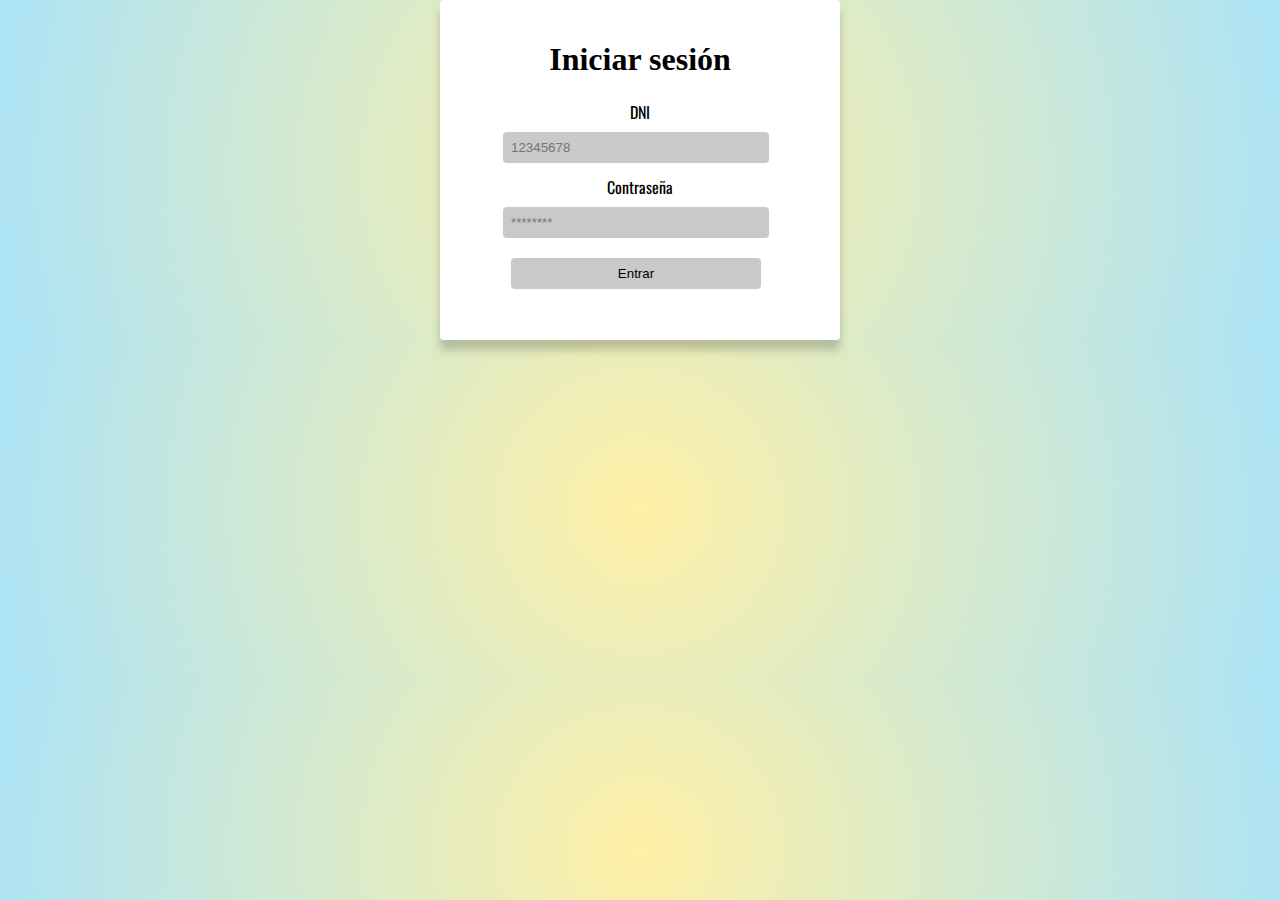
==== index.html @ eec0347b "Cumplidos requerimentos" ====
<!DOCTYPE html>
<html lang="en">
<head>
    <meta charset="UTF-8">
    <meta name="viewport" content="width=device-width, initial-scale=1">
    <title>Login - BA SALUD</title>
    <link rel="stylesheet" href="ba-salud.css">
    <script src="ba-salud.js"></script>
    <link rel="preconnect" href="https://fonts.gstatic.com">
    <link href="https://fonts.googleapis.com/css2?family=Oswald&display=swap" rel="stylesheet">
</head>
<body>
<div>
    <div class="login">
        <form name="login" onsubmit="return checkCredentials()" action="pagina-principal.html">
            <h1 id="title">Iniciar sesión</h1>
            <div class="input-box">
                <label for="dni">DNI</label>
                <br>
                <input name="DNI" type="text" placeholder="12345678" required class="" id="dni">
            </div>
            <div class="input-box">
                <label for="password">Contraseña</label>
                <br>
                <input name="Contraseña" type="password" placeholder="********" required
                       class="" id="password">
            </div>
            <div class="input-box">
                <input type="submit" class="submit" value="Entrar">
            </div>
        </form>
    </div>
</div>
</body>
</html>
---- ba-salud.css ----
p, label, button {
    font-family: 'Oswald', sans-serif;
}

body{
    padding:0;
    margin:0;
}

.login {
    width: 400px;
    height: 300px;
    margin: 0 auto;
    padding-top: 20px;
    padding-bottom: 20px;
    text-align: center;
    background-color: white;
    border-radius: 4px;
    box-shadow: 0 10px 10px rgba(0, 0, 0, 0.2);
}

#title {
    font-family: "Montserrat";
}

input {
    margin: 8px 8px 8px 0;
}

.input-box {
    margin: 4px;
}

.input-box input{
    padding: 8px;
    border: none;
    width: 250px;
    border-radius: 4px;
    background-color: #c9c9c9;
}

button:hover {
    background-color: #c78e15;
}

.submit {
    background-color: #ffd400;
    text-align: center;
}

a {
    text-decoration: none;
}

.submit a {
    color: black;
}

/*var amarillo = #ffd400*/

html {
    background: rgb(255,212,0);
    background: radial-gradient(circle, rgba(255,212,0,0.35) 0%, rgba(15,174,232,0.35) 100%);
}

#nav ul {
    display: inline-block;
    list-style-type: none;
}

#nav button{
    border: 1px;
    padding: 20px;
    border-radius: 4px;
    background-color: #ffd400;
}

#nav {
    background-color: #ffffff;
    box-shadow: 0 10px 10px rgba(0, 0, 0, 0.2);
}

.item {
    background-color: #fff;
    box-shadow: 0 10px 10px rgba(0, 0, 0, 0.2);
    display: flex;
    max-width: 100%;
    margin: 50px;
    border-top-right-radius: 4px;
    border-bottom-right-radius: 4px;
}

.descuento {
    color: black;
    background-color: #ffd400;
    height: 200px;
    width: 200px;
    border-top-left-radius: 4px;
    border-bottom-left-radius: 4px;

}

.descuento p {
    text-align: center;
    font-size: 64px;
}

.datos {
    margin-left: 20px;
    margin-top: 20px;
    /*position: relative;*/
}

.datos p {
    font-size: 24px;
}

#footer{
    margin-right: 50%;
    margin-left: 50%;
}
#footer p{
    width: 100px;
}

/*TODO: Cambiar font-family p*/
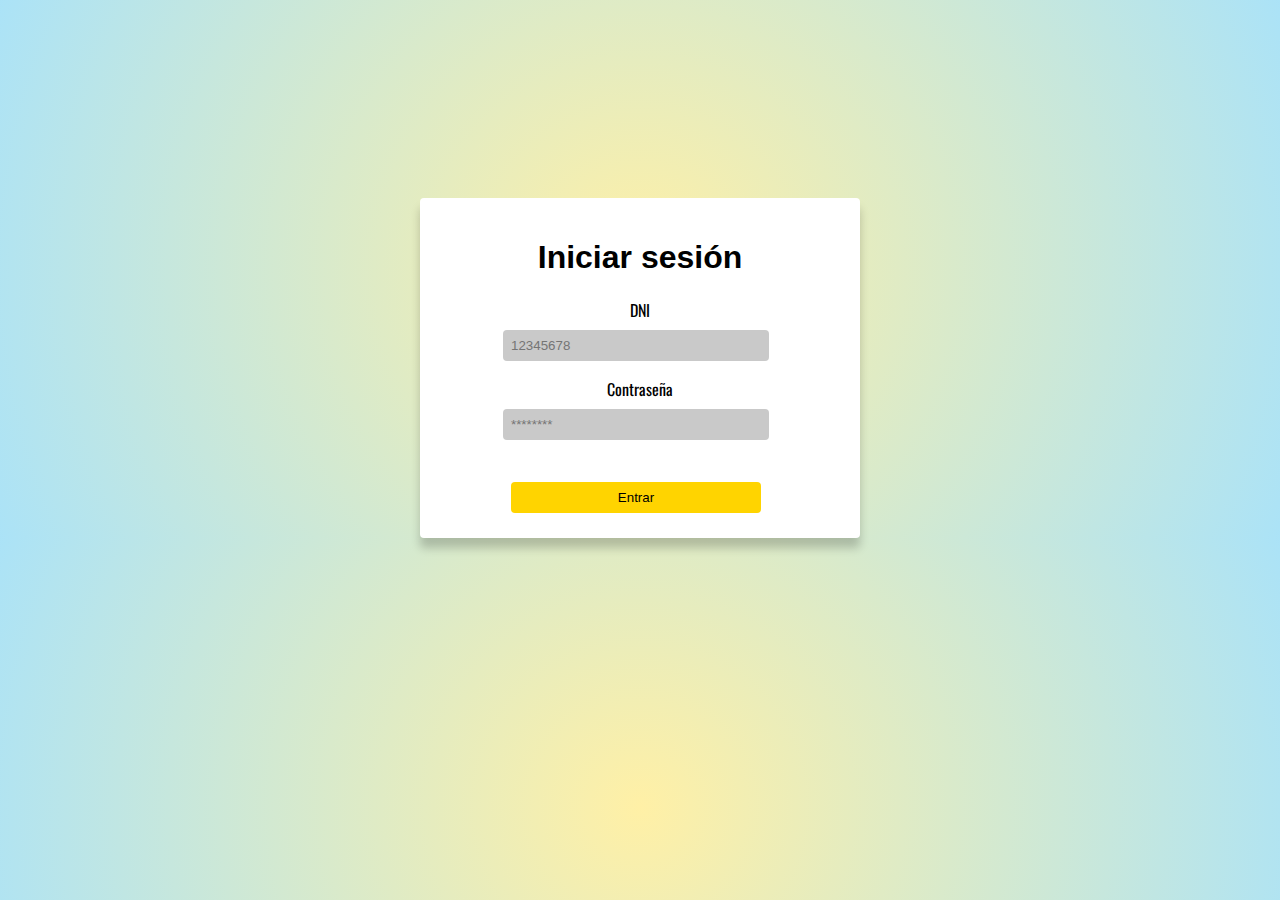
==== commit d18eba05: "Finalizado ejercicio" ====
--- a/index.html
+++ b/index.html
@@ -10,22 +10,25 @@
     <link href="https://fonts.googleapis.com/css2?family=Oswald&display=swap" rel="stylesheet">
 </head>
 <body>
-<div>
+<div id="logo">
+    <img src="https://www.buenosaires.gob.ar/sites/gcaba/themes/gcbaV4/xgcaba/css/BA2016.png" alt="">
+</div>
+<div id="login-page">
     <div class="login">
         <form name="login" onsubmit="return checkCredentials()" action="pagina-principal.html">
             <h1 id="title">Iniciar sesión</h1>
             <div class="input-box">
                 <label for="dni">DNI</label>
                 <br>
-                <input name="DNI" type="text" placeholder="12345678" required class="" id="dni">
+                <input name="DNI" type="text" placeholder="12345678" required id="dni">
             </div>
             <div class="input-box">
                 <label for="password">Contraseña</label>
                 <br>
-                <input name="Contraseña" type="password" placeholder="********" required
-                       class="" id="password">
+                <input name="Contraseña" type="password" placeholder="********" required id="password">
             </div>
             <div class="input-box">
+                <br>
                 <input type="submit" class="submit" value="Entrar">
             </div>
         </form>
--- a/ba-salud.css
+++ b/ba-salud.css
@@ -2,25 +2,28 @@
     font-family: 'Oswald', sans-serif;
 }
 
-body{
-    padding:0;
-    margin:0;
+body {
+    padding: 0;
+    margin: 0;
 }
 
 .login {
+    padding: 20px;
     width: 400px;
     height: 300px;
     margin: 0 auto;
-    padding-top: 20px;
-    padding-bottom: 20px;
     text-align: center;
     background-color: white;
     border-radius: 4px;
     box-shadow: 0 10px 10px rgba(0, 0, 0, 0.2);
 }
 
+.login-page {
+    margin-bottom: 50%;
+}
+
 #title {
-    font-family: "Montserrat";
+    font-family: "Montserrat", sans-serif;
 }
 
 input {
@@ -29,23 +32,30 @@
 
 .input-box {
     margin: 4px;
+    height: 75px;
 }
 
-.input-box input{
+.input-box input[type=text], input[type=password] {
+    background-color: #c9c9c9;
+}
+
+
+.input-box input {
     padding: 8px;
     border: none;
     width: 250px;
     border-radius: 4px;
-    background-color: #c9c9c9;
 }
 
-button:hover {
-    background-color: #c78e15;
+.input-box input[type=submit] {
+    background-color: #ffd400;
+    text-align: center;
+    transition: 0.3s;
 }
 
-.submit {
-    background-color: #ffd400;
-    text-align: center;
+.input-box input[type=submit]:hover {
+    background-color: #ffb700;
+    transition: 0.3s;
 }
 
 a {
@@ -59,8 +69,8 @@
 /*var amarillo = #ffd400*/
 
 html {
-    background: rgb(255,212,0);
-    background: radial-gradient(circle, rgba(255,212,0,0.35) 0%, rgba(15,174,232,0.35) 100%);
+    background: rgb(255, 212, 0);
+    background: radial-gradient(circle, rgba(255, 212, 0, 0.35) 0%, rgba(15, 174, 232, 0.35) 100%);
 }
 
 #nav ul {
@@ -68,11 +78,19 @@
     list-style-type: none;
 }
 
-#nav button{
-    border: 1px;
-    padding: 20px;
+#nav button {
+    padding: 8px;
+    border: none;
+    width: 100px;
     border-radius: 4px;
     background-color: #ffd400;
+    transition: 0.3s;
+
+}
+
+#nav button:hover {
+    background-color: #ffb700;
+    transition: 0.3s;
 }
 
 #nav {
@@ -88,6 +106,12 @@
     margin: 50px;
     border-top-right-radius: 4px;
     border-bottom-right-radius: 4px;
+    transition: 0.3s;
+}
+
+.item:hover {
+    transition: 0.3s;
+    transform: scale(1.05);
 }
 
 .descuento {
@@ -115,12 +139,17 @@
     font-size: 24px;
 }
 
-#footer{
+#footer {
     margin-right: 50%;
     margin-left: 50%;
 }
-#footer p{
+
+#footer p {
     width: 100px;
 }
 
-/*TODO: Cambiar font-family p*/+#logo {
+    text-align: center;
+    padding-top: 10vh;
+    padding-bottom: 10vh;
+}